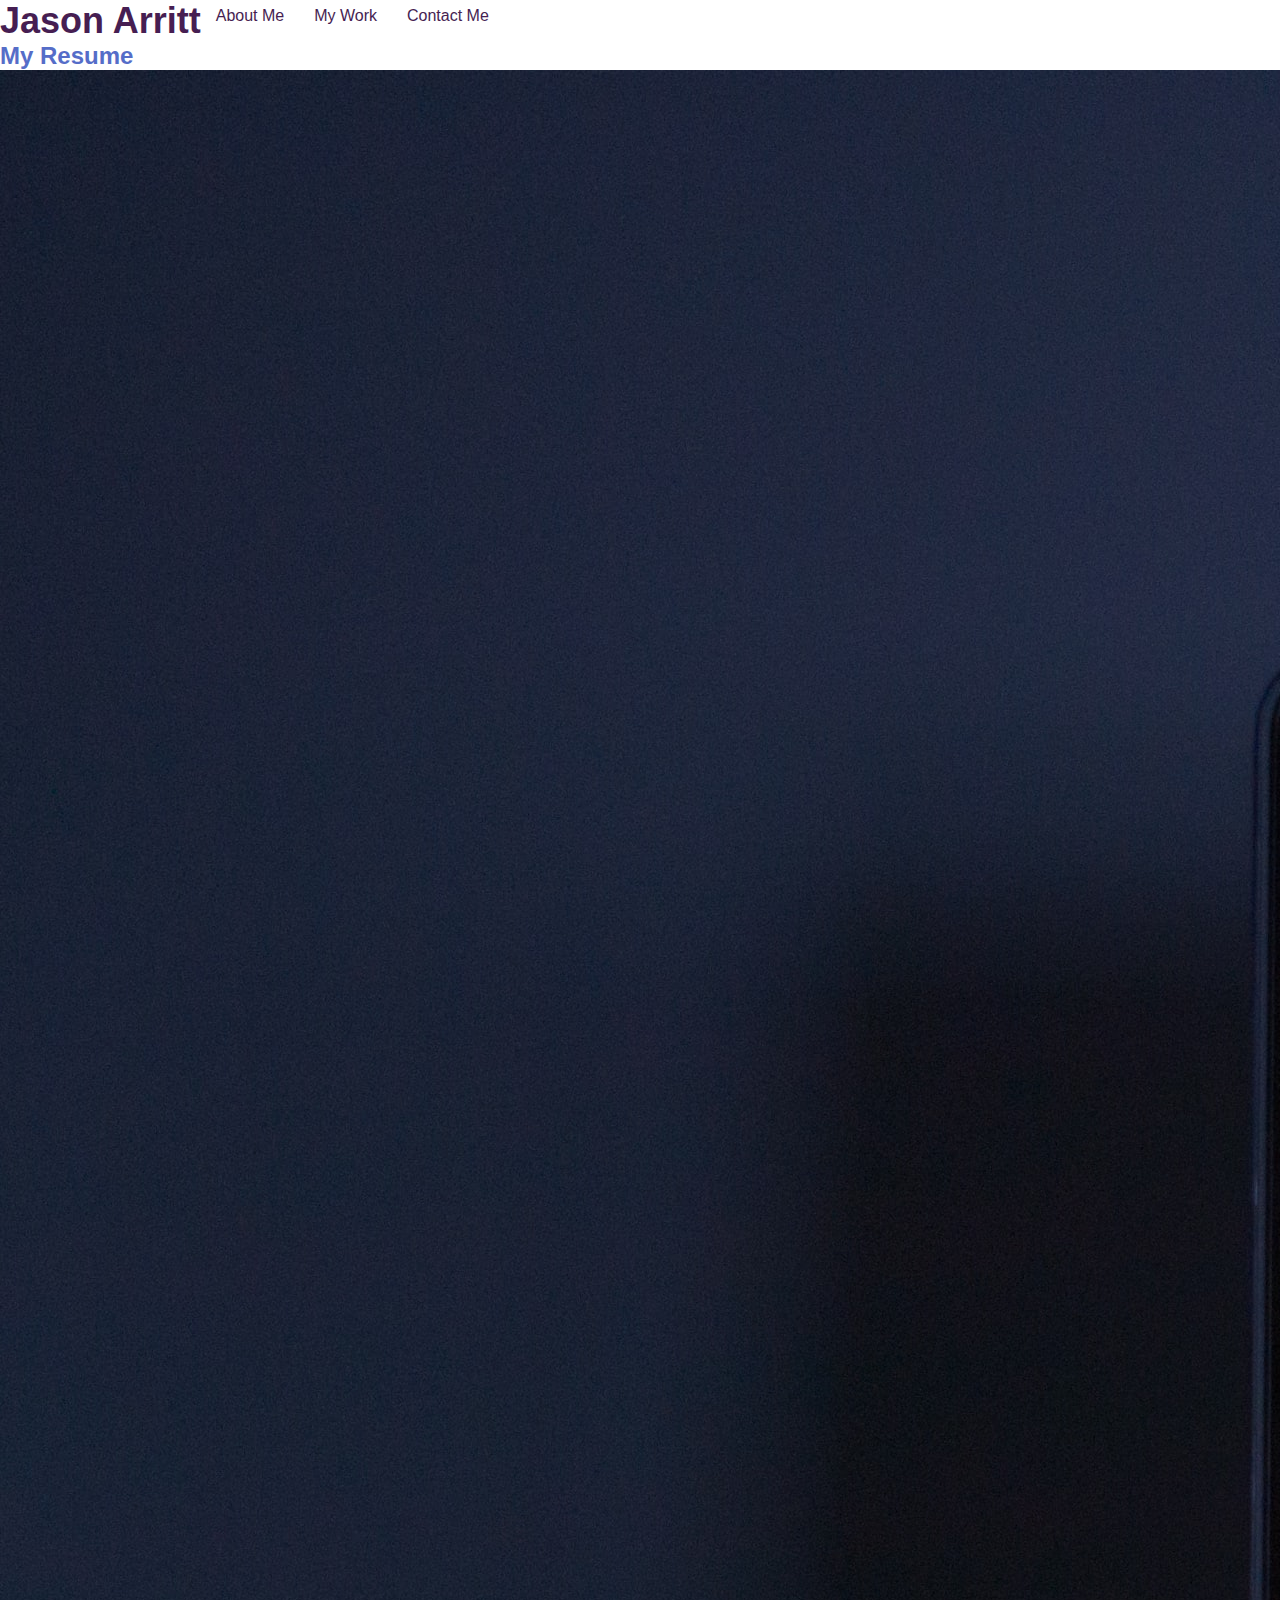
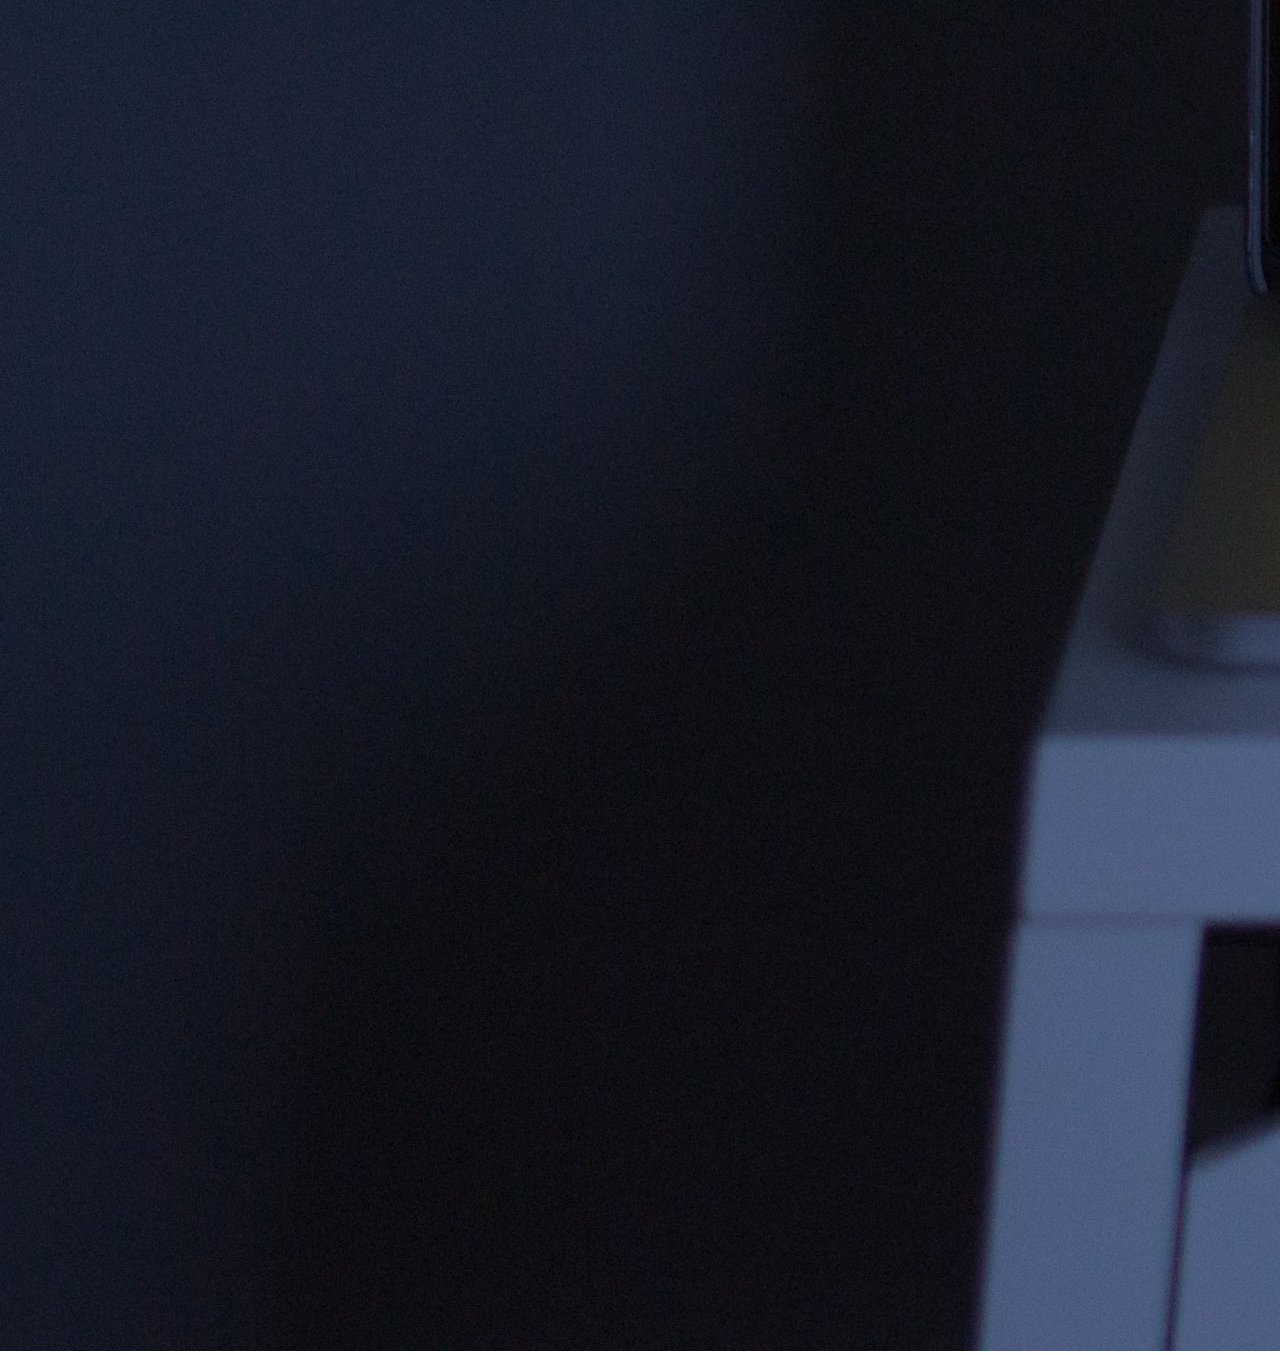
==== resume.html @ 411359f8 "added resume page with links back to main" ====
<!DOCTYPE html>
<html lang="en">
<head>
    <meta charset="UTF-8">
    <meta http-equiv="X-UA-Compatible" content="IE=edge">
    <meta name="viewport" content="width=device-width, initial-scale=1.0">
    <link rel="stylesheet" href="./assets/css/style.css">
    <title>Jason Arritt Resume</title>
</head>
<body>
    <!-- Header Start -->
    <header>
        <h1>
            <a href="./index.html">Jason Arritt</a>
        </h1>

        <!-- Navigation Start -->
        <nav>
            <!-- Unordered List -->
            <ul>
                <!-- List Items -->
                <li>
                    <a href="./index.html#about-me">About Me</a>
                </li>
                <li>
                    <a href="./index.html#my-work">My Work</a>
                </li>
                <li>
                    <a href="./index.html#contact-me">Contact Me</a>
                </li>
            </ul>
        <!-- Navigation End -->
        </nav>
        <!-- Header End -->
    </header>

        <!-- Resume Section Start -->
        <h2>My Resume</h2>
        <img src="./assets/images/laptop-under-construction.jpg" alt="A laptop set on top of a surface with a screen showing the text Under Construction">
    
</body>
</html>
---- assets/css/style.css ----
/* Default Styles Start */
:root {
    --primary-color: #461E52;
    --secondary-color: #DD517F;
    --tertiary-color: #E68E36;
    --quarternary-color: #556DC8;
    --quintiary-color: #7998EE;
}

* {
    margin: 0;
    padding: 0;
    box-sizing: border-box;
}
/* Default Styles End */

/* Body Styles Start */
body {
    font-family: 'Franklin Gothic Medium', 'Arial Narrow', Arial, sans-serif;
    color: var(--quarternary-color);
}
/* Body Styles End */

/* Header Styles Start*/
header {
    display: flex;
}

header h1 {
    font-weight: bold;
    font-size: 36px;
    color: var(--primary-color);
    margin: 0;

}

header a {
    text-decoration: none;
    color: var(--primary-color);
}

header nav {
    margin: 7px 0;
}

header nav ul {
    display: flex;
    flex-wrap: wrap;
    justify-content: space-between;
    align-items: center;
    list-style: none;
}

header nav ul li a {
    padding: 10px 15px;
    font-weight: lighter;

}
/* Header Styles End */

/* Media Queries Start*/
/* Smaller Desktops and Smaller */
@media screen and (max-width: 980px) {

}

/* Tablets and smaller */
@media screen and (max-width: 768px) {

}

/* mobile phones and smaller */
@media screen and (max-width: 575px) {

}
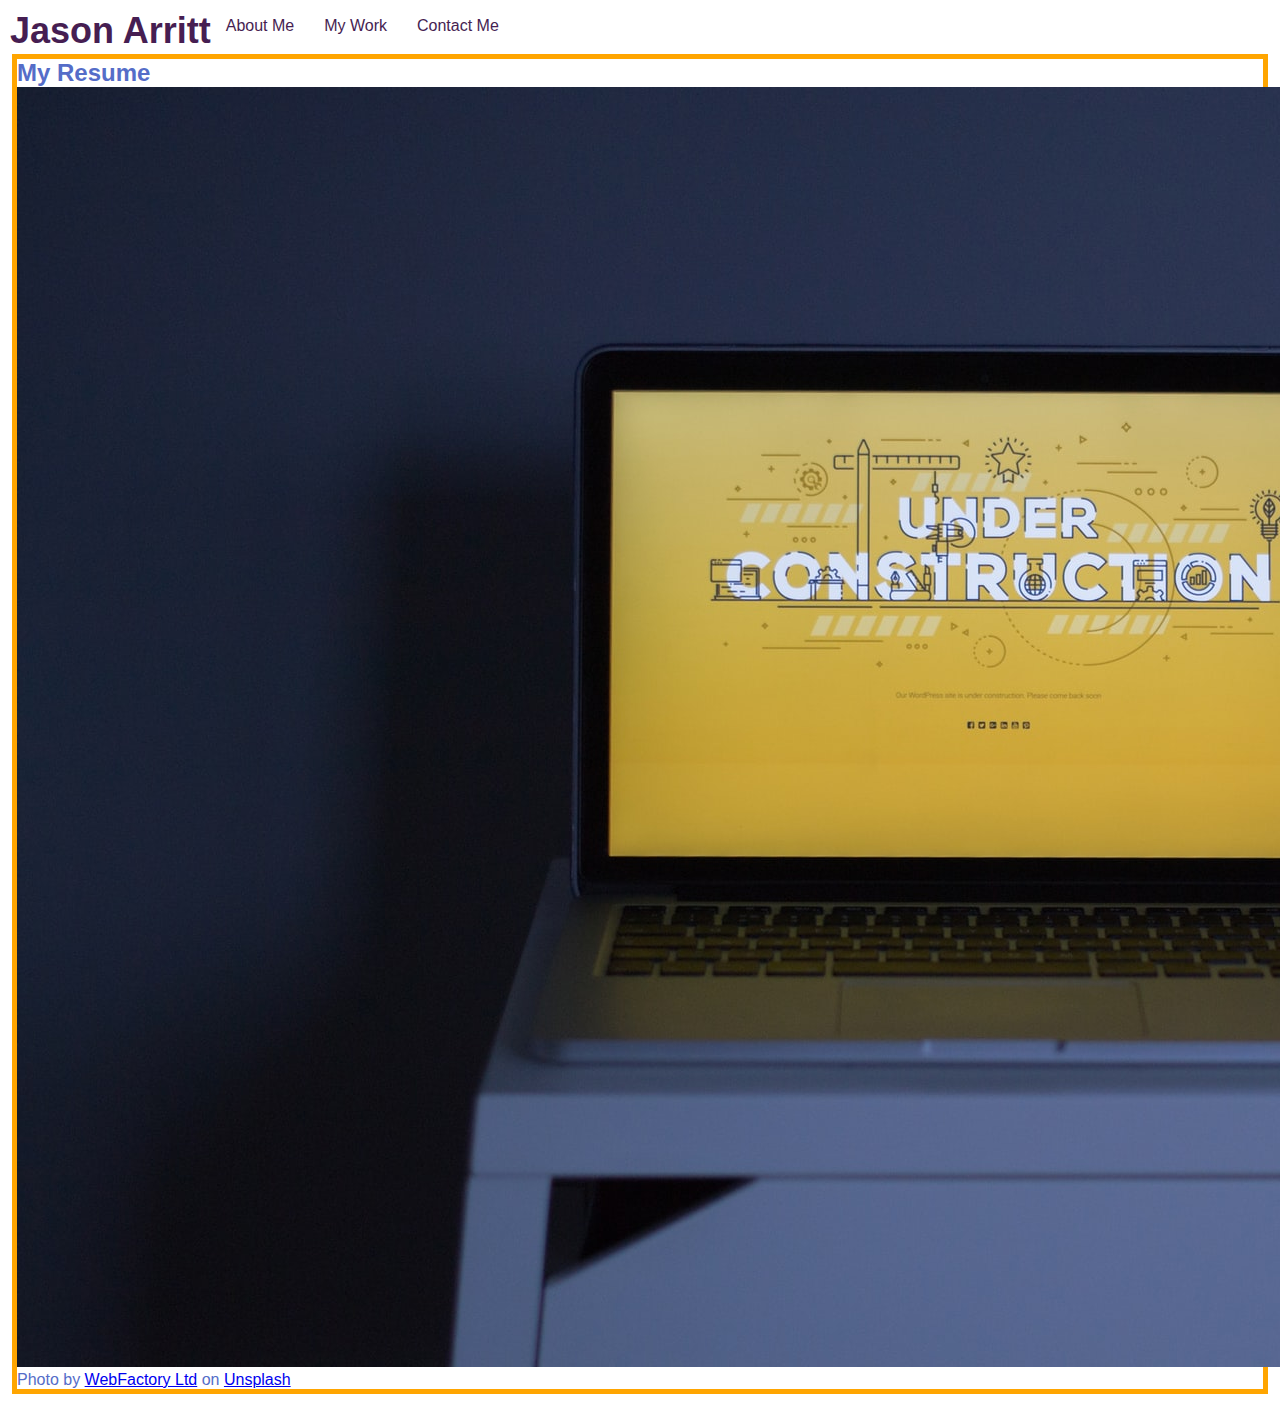
==== commit 29b6be45: "added pictures and reorganized html" ====
--- a/resume.html
+++ b/resume.html
@@ -33,10 +33,12 @@
         </nav>
         <!-- Header End -->
     </header>
-
-        <!-- Resume Section Start -->
+    <!-- Resume Section Start -->
+    <section id="resume">
         <h2>My Resume</h2>
         <img src="./assets/images/laptop-under-construction.jpg" alt="A laptop set on top of a surface with a screen showing the text Under Construction">
-    
+        <p>Photo by <a href="https://unsplash.com/@webfactoryltd?utm_source=unsplash&utm_medium=referral&utm_content=creditCopyText">WebFactory Ltd</a> on <a href="https://unsplash.com/s/photos/under-construction?utm_source=unsplash&utm_medium=referral&utm_content=creditCopyText">Unsplash</a>
+        </p>
+    </section>
 </body>
 </html>--- a/assets/css/style.css
+++ b/assets/css/style.css
@@ -11,6 +11,7 @@
     margin: 0;
     padding: 0;
     box-sizing: border-box;
+    /* background-color: var(--tertiary-color); */
 }
 /* Default Styles End */
 
@@ -18,6 +19,25 @@
 body {
     font-family: 'Franklin Gothic Medium', 'Arial Narrow', Arial, sans-serif;
     color: var(--quarternary-color);
+    margin: 10px;
+}
+
+body div {
+    display : flex;
+    flex-wrap: wrap;
+    border: 5px solid green;
+    margin: 2px;
+
+}
+
+body section {
+    border: 5px solid orange;
+    margin: 2px;
+}
+
+body article {
+    border: 5px solid blue;
+    margin: 2px;
 }
 /* Body Styles End */
 
@@ -58,6 +78,31 @@
 }
 /* Header Styles End */
 
+
+/* Hero Styles Start*/
+
+/* Hero Styles End */
+
+/* My Work Styles Start*/
+.main-work {
+    width: 80%;
+}
+
+#run-buddy {
+    background-image: url(../images/run-buddy.png);
+}
+
+.back-work {
+    width: 40%;
+    padding: 350px 700px 50px 100px;
+}
+
+#horiseon {
+    background-image: url(../images/horiseon.png);
+}
+/* My Work Styles End */
+
+
 /* Media Queries Start*/
 /* Smaller Desktops and Smaller */
 @media screen and (max-width: 980px) {
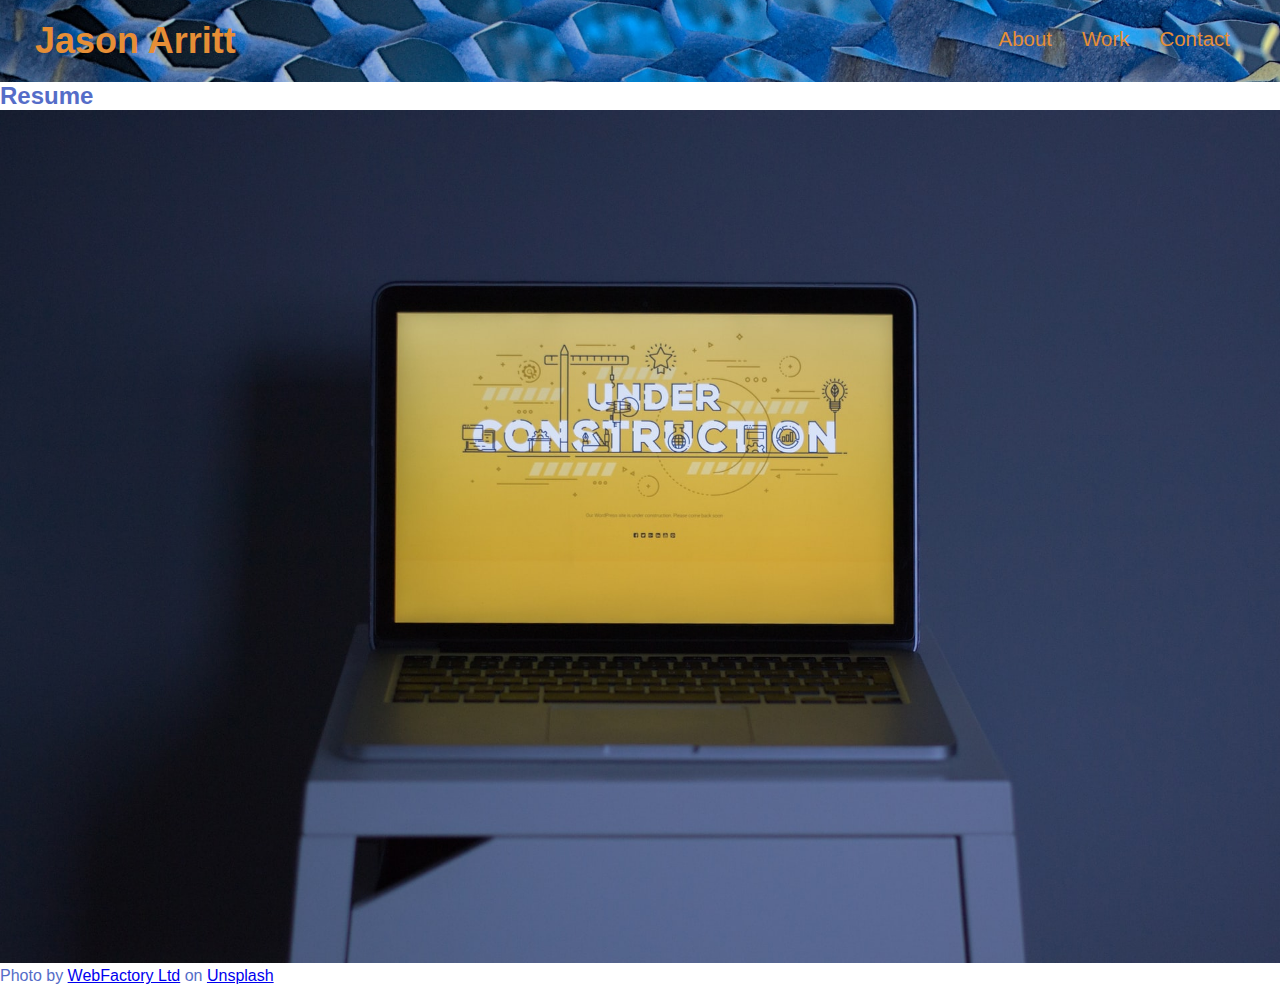
==== commit bdbf107e: "shortened headings" ====
--- a/resume.html
+++ b/resume.html
@@ -20,13 +20,13 @@
             <ul>
                 <!-- List Items -->
                 <li>
-                    <a href="./index.html#about-me">About Me</a>
+                    <a href="./index.html#about-me">About</a>
                 </li>
                 <li>
-                    <a href="./index.html#my-work">My Work</a>
+                    <a href="./index.html#my-work">Work</a>
                 </li>
                 <li>
-                    <a href="./index.html#contact-me">Contact Me</a>
+                    <a href="./index.html#contact-me">Contact</a>
                 </li>
             </ul>
         <!-- Navigation End -->
@@ -35,8 +35,8 @@
     </header>
     <!-- Resume Section Start -->
     <section id="resume">
-        <h2>My Resume</h2>
-        <img src="./assets/images/laptop-under-construction.jpg" alt="A laptop set on top of a surface with a screen showing the text Under Construction">
+        <h2>Resume</h2>
+        <img id="under-construction" src="./assets/images/laptop-under-construction.jpg" alt="A laptop set on top of a surface with a screen showing the text Under Construction">
         <p>Photo by <a href="https://unsplash.com/@webfactoryltd?utm_source=unsplash&utm_medium=referral&utm_content=creditCopyText">WebFactory Ltd</a> on <a href="https://unsplash.com/s/photos/under-construction?utm_source=unsplash&utm_medium=referral&utm_content=creditCopyText">Unsplash</a>
         </p>
     </section>
--- a/assets/css/style.css
+++ b/assets/css/style.css
@@ -3,60 +3,52 @@
     --primary-color: #461E52;
     --secondary-color: #DD517F;
     --tertiary-color: #E68E36;
-    --quarternary-color: #556DC8;
-    --quintiary-color: #7998EE;
+    --quaternary-color: #556DC8;
+    --quinary-color: #7998EE;
 }
 
 * {
     margin: 0;
     padding: 0;
     box-sizing: border-box;
-    /* background-color: var(--tertiary-color); */
 }
 /* Default Styles End */
 
 /* Body Styles Start */
 body {
     font-family: 'Franklin Gothic Medium', 'Arial Narrow', Arial, sans-serif;
-    color: var(--quarternary-color);
-    margin: 10px;
-}
-
-body div {
-    display : flex;
-    flex-wrap: wrap;
-    border: 5px solid green;
-    margin: 2px;
-
-}
-
-body section {
-    border: 5px solid orange;
-    margin: 2px;
-}
-
-body article {
-    border: 5px solid blue;
-    margin: 2px;
-}
+    color: var(--quaternary-color);
+}
+
 /* Body Styles End */
 
 /* Header Styles Start*/
 header {
     display: flex;
+    flex-wrap: wrap;
+    justify-content: space-between;
+    padding: 20px 35px;
+    color: var(--tertiary-color);
+    color: #E68E36;
+    background-image: url(../images/hero-background.jpg);
+    background-size: cover;
+    background-position: center;
+    background-attachment: fixed;
+    background-position: 80%;
+    z-index: 999;
 }
 
 header h1 {
     font-weight: bold;
     font-size: 36px;
-    color: var(--primary-color);
+    color: var(--tertiary-color);
     margin: 0;
 
 }
 
 header a {
     text-decoration: none;
-    color: var(--primary-color);
+    color: var(--tertiary-color);
 }
 
 header nav {
@@ -74,18 +66,96 @@
 header nav ul li a {
     padding: 10px 15px;
     font-weight: lighter;
-
+    font-size: 1.6vw;
+}
+
+header nav ul li a:hover {
+    background: var(--tertiary-color);
+    color: var(--quaternary-color);
+    border-radius: 20px;
+    text-shadow: none;
 }
 /* Header Styles End */
 
 
 /* Hero Styles Start*/
-
+.hero {
+    display: flex;
+    flex-wrap: wrap;
+    justify-content: space-around;
+    background-image: url(../images/hero-background.jpg);
+    background-size: cover;
+    background-attachment: fixed;
+    background-position: 80%;
+    padding-bottom: 20px;
+}
+
+.hero-text div {
+    width: 10%;
+    margin: 0.5% 3.5%;
+    color: #fff;
+    font-size: 10px;
+}
+
+.hero-text h3 {
+    font-size: 20px;
+    color: var(--tertiary-color);
+}
 /* Hero Styles End */
+
+/* Main-Section Styles Start */
+.main-section {
+    display: flex;
+    justify-content: space-between;
+    padding: 5px 0;
+}
+
+.main-section h2 {
+    color: var(--tertiary-color);
+    font-size: 36px;
+    display: inline-block;
+    padding-right: 40px;
+    text-align: center;
+}
+
+.secondary-section {
+    display: flex;
+    flex-wrap: wrap;
+    justify-content: space-between;
+}
+/* Main-Section Styles End */
+
+/* About Me Styles Start*/
+.profile-image {
+    flex: 1 12%;
+}
+
+.profile-image img {
+    max-width: 50%;
+    border-radius: 30%;
+}
+
+.section-content {
+    display: flex;
+    flex-wrap: wrap;
+    align-items: center;
+    flex: 2 70%;
+    padding: 5px;
+}
+
+.section-text {
+    /* flex: 12; */
+}
+/* About Me Styles End */
+
 
 /* My Work Styles Start*/
 .main-work {
     width: 80%;
+    padding: 350px 700px 50px 100px;
+    background-size: cover;
+    background-position: center;
+    /* background-attachment: fixed; */
 }
 
 #run-buddy {
@@ -94,7 +164,10 @@
 
 .back-work {
     width: 40%;
-    padding: 350px 700px 50px 100px;
+    padding: 175px 350px 25px 100px;
+    background-size: cover;
+    background-position: center;
+    /* background-attachment: fixed; */
 }
 
 #horiseon {
@@ -102,6 +175,56 @@
 }
 /* My Work Styles End */
 
+/* Contact Me Styles Start*/
+.form input, .form textarea{
+border: 1px solid var(--secondary-color);
+display: block;
+padding: 7px 15px;
+font-size: 16px;
+background-color: rgba(255, 255, 255, 0.75);
+width: 100%;
+margin-bottom: 15px;
+margin-top: 5px;
+border-radius: 20%;
+}
+
+.form input:focus, .form textarea:focus {
+    background-color: rgba(255, 255, 255, 1);
+    outline: none;
+}
+
+.form button {
+    width: 100%;
+    border: none;
+    background: var(--quaternary-color);
+    color: var(--tertiary-color);
+    text-align: center;
+    padding: 15px 5px;
+    font-size: 16px;
+    border-radius: 20%;
+}
+
+.form button:hover {
+    background: var(--tertiary-color);
+    color: var(--primary-color);
+}
+
+/* Contact Me Styles End */
+
+.flex-row {
+    display: flex;
+    align-items: center;
+}
+
+.flex-column {
+    display: flex;
+    flex-direction: column;
+    justify-content: center;
+}
+
+#under-construction {
+    width: 100%;
+}
 
 /* Media Queries Start*/
 /* Smaller Desktops and Smaller */
